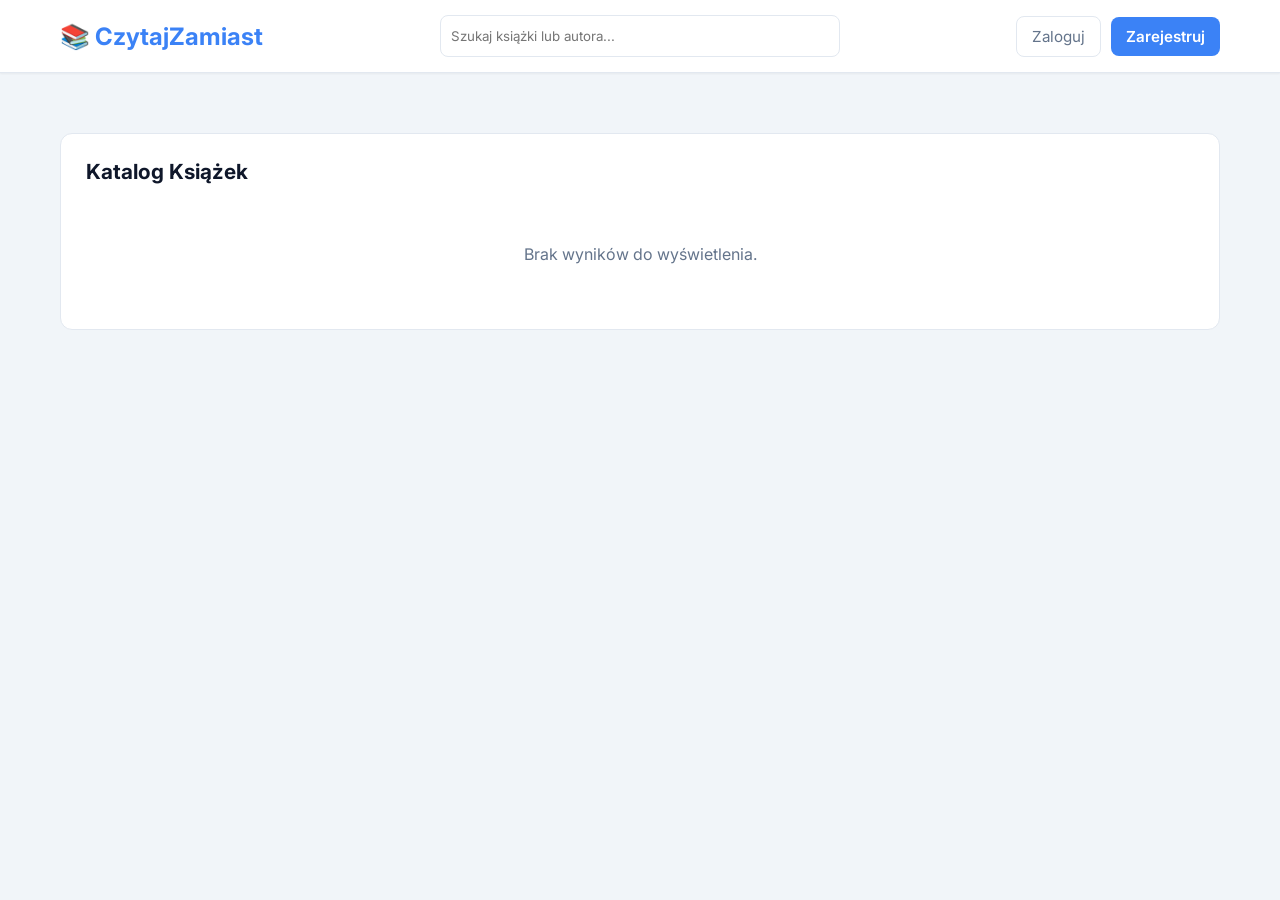
==== frontend/index.html @ 75b678de "Struktura projektu: Dodano backend (Spring Boot) oraz frontend (HTML/JS)" ====
<!DOCTYPE html>
<html lang="pl">
<head>
    <meta charset="UTF-8">
    <meta name="viewport" content="width=device-width, initial-scale=1.0">
    <title>CzytajZamiast - Pełny Modułowy Frontend</title>
    <link rel="stylesheet" href="style.css">
    <link href="https://fonts.googleapis.com/css2?family=Inter:wght@400;500;600;700&display=swap" rel="stylesheet">
</head>
<body>

    <div id="header-placeholder"></div>

    <main class="container main-content">
        <div id="admin-placeholder"></div>
        <div id="catalog-placeholder"></div>
    </main>

    <div id="modals-placeholder"></div>

    <script src="app.js"></script>
</body>
</html>
---- frontend/style.css ----
/* Zmienne i Kolory */
:root {
    --primary-color: #3b82f6;
    --primary-hover: #2563eb;
    --bg-color: #f1f5f9;
    --card-bg: #ffffff;
    --text-main: #0f172a;
    --text-muted: #64748b;
    --border-color: #e2e8f0;
    --danger: #ef4444;
    --warning: #f59e0b;
    --radius: 12px;
}

* {
    margin: 0;
    padding: 0;
    box-sizing: border-box;
}

body {
    font-family: 'Inter', sans-serif;
    background: var(--bg-color);
    color: var(--text-main);
}

.container {
    max-width: 1200px;
    margin: 0 auto;
    padding: 0 20px;
}

/* Header */
.main-header {
    background: var(--card-bg);
    padding: 15px 0;
    border-bottom: 1px solid var(--border-color);
    position: sticky;
    top: 0;
    z-index: 100;
    box-shadow: 0 1px 2px rgba(0,0,0,0.05);
}

.header-content {
    display: flex;
    justify-content: space-between;
    align-items: center;
    flex-wrap: wrap;
    gap: 15px;
}

.logo h1 {
    color: var(--primary-color);
    font-size: 1.5rem;
}

.search-bar {
    flex-grow: 1;
    max-width: 400px;
}

.search-bar input {
    width: 100%;
}

.auth-buttons {
    display: flex;
    gap: 10px;
    align-items: center;
}

.admin-toggle {
    font-size: 0.9rem;
    color: var(--text-muted);
    display: flex;
    align-items: center;
    gap: 5px;
    margin-right: 15px;
    cursor: pointer;
}

/* Layout */
.main-content {
    display: grid;
    grid-template-columns: 320px 1fr;
    gap: 30px;
    margin-top: 30px;
    margin-bottom: 50px;
    align-items: start;
}

@media (max-width: 850px) {
    .main-content {
        grid-template-columns: 1fr;
    }
}

/* Formularze */
.add-book-section,
.books-list-section {
    background: var(--card-bg);
    padding: 25px;
    border-radius: var(--radius);
    border: 1px solid var(--border-color);
}

.add-book-section {
    position: sticky;
    top: 90px;
}

.add-book-section h2,
.books-list-section h2 {
    margin-bottom: 20px;
    font-size: 1.3rem;
}

.form-group {
    margin-bottom: 15px;
}

.form-row {
    display: flex;
    gap: 10px;
}

label {
    display: block;
    margin-bottom: 5px;
    font-weight: 500;
    font-size: 0.9rem;
}

input,
textarea,
select {
    width: 100%;
    padding: 10px;
    border: 1px solid var(--border-color);
    border-radius: 8px;
    font-family: inherit;
    box-sizing: border-box;
}

input:focus,
textarea:focus,
select:focus {
    outline: none;
    border-color: var(--primary-color);
}

input,
select {
    height: 42px;
}

textarea {
    height: auto;
}

/* Przyciski */
button {
    cursor: pointer;
    font-family: inherit;
    font-size: 0.95rem;
    border-radius: 8px;
    transition: 0.2s;
    border: none;
}

.btn-submit,
.btn-primary {
    background: var(--primary-color);
    color: white;
    padding: 10px 15px;
    font-weight: 600;
}

.btn-submit {
    width: 100%;
    margin-top: 10px;
}

.btn-submit:hover,
.btn-primary:hover {
    background: var(--primary-hover);
}

.btn-outline {
    background: transparent;
    color: var(--text-muted);
    border: 1px solid var(--border-color);
    padding: 10px 15px;
}

.btn-outline:hover {
    background: var(--bg-color);
    color: var(--text-main);
}

.btn-danger,
.btn-edit {
    color: white;
    padding: 6px 12px;
    font-size: 0.8rem;
}

.btn-danger {
    background: var(--danger);
}

.btn-edit {
    background: var(--warning);
}

.hidden {
    display: none !important;
}

/* Katalog Książek (Grid) */
.books-grid {
    display: grid;
    grid-template-columns: repeat(auto-fill, minmax(220px, 1fr));
    gap: 20px;
}

.book-card {
    border: 1px solid var(--border-color);
    border-radius: var(--radius);
    overflow: hidden;
    display: flex;
    flex-direction: column;
    transition: 0.2s;
    background: var(--card-bg);
}

.book-card:hover {
    transform: translateY(-4px);
    box-shadow: 0 10px 15px -3px rgba(0,0,0,0.1);
    border-color: var(--primary-color);
}

.card-cover {
    height: 260px;
    background: #e2e8f0;
    background-size: cover;
    background-position: center;
    cursor: pointer;
}

.card-content {
    padding: 15px;
    flex-grow: 1;
    cursor: pointer;
}

.badge {
    display: inline-block;
    background: var(--bg-color);
    color: var(--text-muted);
    padding: 4px 10px;
    border-radius: 12px;
    font-size: 0.75rem;
    font-weight: 500;
    margin-bottom: 8px;
}

.card-content h3 {
    font-size: 1.1rem;
    margin-bottom: 5px;
    color: var(--text-main);
    line-height: 1.3;
}

.card-content .author {
    color: var(--text-muted);
    font-size: 0.9rem;
}

.card-actions {
    display: flex;
    gap: 8px;
    padding: 10px 15px;
    border-top: 1px solid var(--border-color);
    background: #f8fafc;
}

/* Modale */
.modal {
    position: fixed;
    top: 0;
    left: 0;
    width: 100%;
    height: 100%;
    background: rgba(0, 0, 0, 0.6);
    display: flex;
    justify-content: center;
    align-items: center;
    z-index: 1000;
    opacity: 1;
    transition: 0.3s;
}

.modal-content {
    background: var(--card-bg);
    padding: 30px;
    border-radius: var(--radius);
    position: relative;
    max-height: 90vh;
    overflow-y: auto;
}

.small-modal {
    width: 400px;
    max-width: 90%;
}

.large-modal {
    width: 850px;
    max-width: 95%;
}

.close-btn {
    position: absolute;
    top: 15px;
    right: 20px;
    font-size: 1.5rem;
    cursor: pointer;
    color: var(--text-muted);
    z-index: 10;
}

/* Modal Detale */
.modal-layout {
    display: flex;
    gap: 30px;
    margin-top: 10px;
}

@media (max-width: 700px) {
    .modal-layout {
        flex-direction: column;
    }
}

.modal-cover-wrapper {
    flex: 1;
    max-width: 250px;
    text-align: center;
}

.modal-cover-img {
    width: 100%;
    border-radius: 8px;
    box-shadow: 0 4px 6px rgba(0,0,0,0.1);
}

.modal-badge {
    margin-top: 15px;
}

.modal-info {
    flex: 2;
}

.modal-info h2 {
    color: var(--primary-color);
    margin-bottom: 5px;
    font-size: 1.6rem;
}

.modal-info h3 {
    color: var(--text-muted);
    font-weight: 500;
    font-size: 1.1rem;
}

.modal-info p {
    line-height: 1.6;
    color: var(--text-main);
}

.divider {
    height: 1px;
    background: var(--border-color);
    margin: 25px 0;
}

/* Komentarze */
.comments-section h3 {
    margin-bottom: 15px;
    font-size: 1.2rem;
}

.comments-list {
    margin-bottom: 15px;
    max-height: 250px;
    overflow-y: auto;
    padding-right: 5px;
}

.comment {
    background: var(--bg-color);
    padding: 15px;
    border-radius: 8px;
    margin-bottom: 10px;
    border: 1px solid var(--border-color);
}

.comment-header {
    display: flex;
    justify-content: space-between;
    align-items: center;
    margin-bottom: 8px;
}

.comment-header strong {
    color: var(--text-main);
}

.comment p {
    font-size: 0.95rem;
    line-height: 1.5;
}

.comment-date {
    font-size: 0.75rem;
    color: var(--text-muted);
    display: block;
    margin-top: 8px;
}

.login-prompt {
    color: var(--text-muted);
    font-size: 0.9rem;
    text-align: center;
    padding: 10px;
    background: var(--bg-color);
    border-radius: 8px;
}

.empty-message {
    text-align: center;
    color: var(--text-muted);
    padding: 40px;
    grid-column: 1 / -1;
}

.small-modal h2 {
    margin-top: 10px;
    margin-bottom: 25px;
    color: var(--text-main);
}

.small-modal .close-btn {
    top: 20px;
}

select {
    -webkit-appearance: none;
    -moz-appearance: none;
    appearance: none;
    background-image: url("data:image/svg+xml;charset=UTF-8,%3csvg xmlns='http://www.w3.org/2000/svg' viewBox='0 0 24 24' fill='none' stroke='%2364748b' stroke-width='2' stroke-linecap='round' stroke-linejoin='round'%3e%3cpolyline points='6 9 12 15 18 9'%3e%3c/polyline%3e%3c/svg%3e");
    background-repeat: no-repeat;
    background-position: right 12px center;
    background-size: 16px;
    padding-right: 40px; 
    cursor: pointer;
}
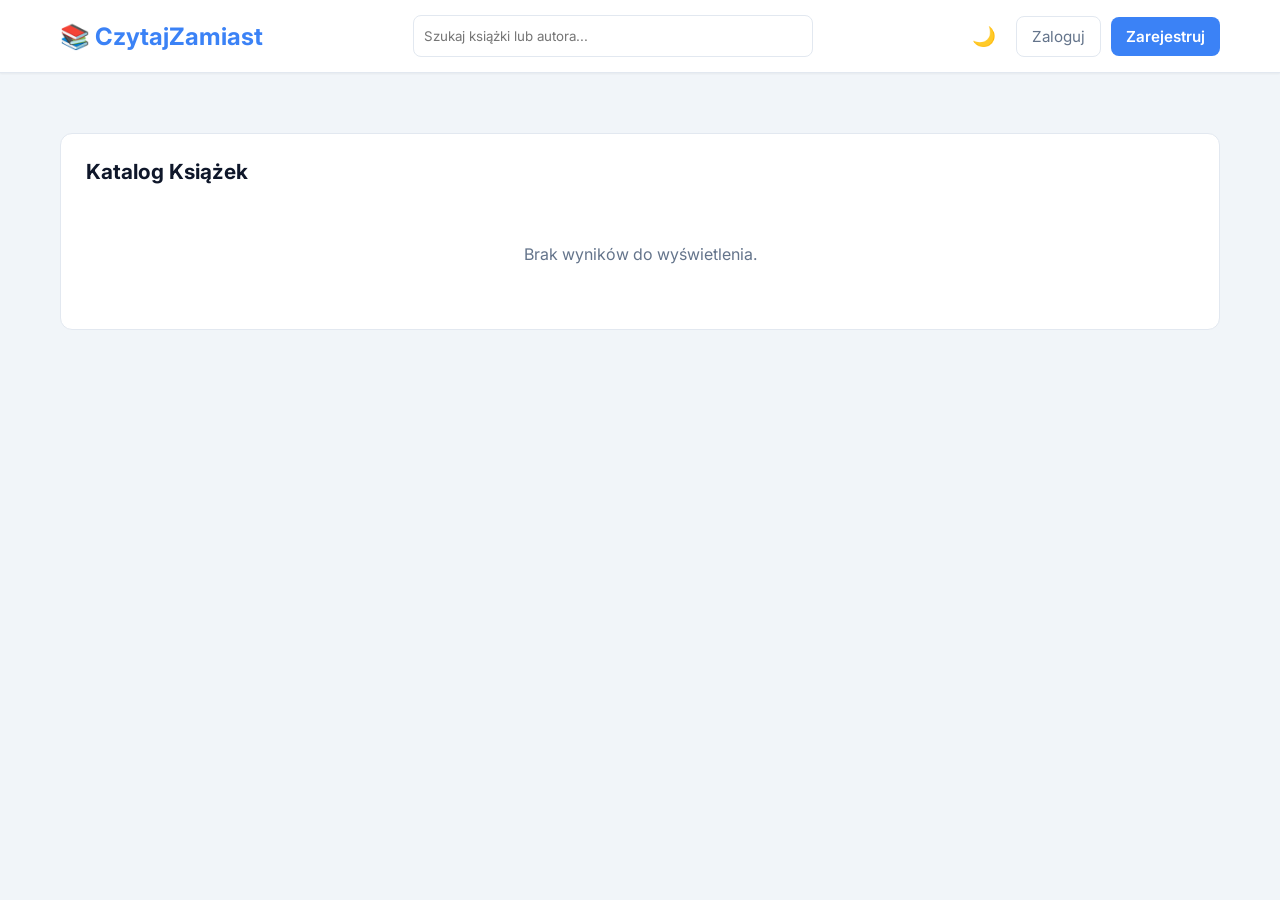
==== commit a4d980e8: "Add toast container to layout" ====
--- a/frontend/index.html
+++ b/frontend/index.html
@@ -17,7 +17,9 @@
     </main>
 
     <div id="modals-placeholder"></div>
+    
+    <div id="toast-container"></div>
 
     <script src="app.js"></script>
 </body>
-</html>+</html>
--- a/frontend/style.css
+++ b/frontend/style.css
@@ -1,4 +1,3 @@
-/* Zmienne i Kolory */
 :root {
     --primary-color: #3b82f6;
     --primary-hover: #2563eb;
@@ -466,4 +465,16 @@
     background-size: 16px;
     padding-right: 40px; 
     cursor: pointer;
-}+}
+
+body.dark-mode {
+    --bg-color: #0f172a;
+    --card-bg: #1e293b;
+    --text-main: #f8fafc;
+    --text-muted: #94a3b8;
+    --border-color: #334155;
+}
+
+body, .book-card, .main-header, .modal-content, input, textarea, select {
+    transition: background-color 0.3s ease, color 0.3s ease, border-color 0.3s ease;
+}
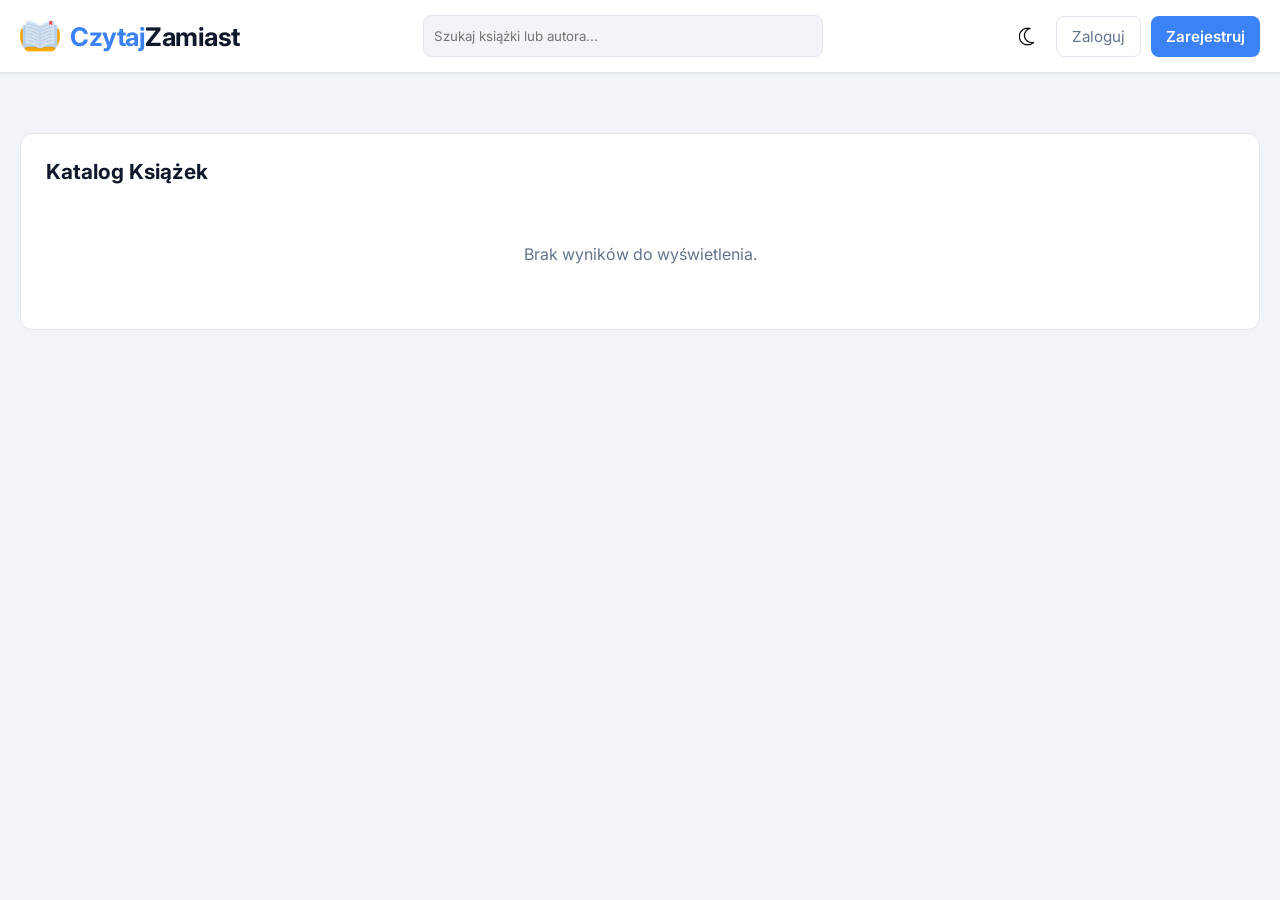
==== commit 51af264d: "Update index.html" ====
--- a/frontend/index.html
+++ b/frontend/index.html
@@ -20,6 +20,6 @@
     
     <div id="toast-container"></div>
 
-    <script src="app.js"></script>
+    <script src="app.js?v=1"></script>
 </body>
 </html>
--- a/frontend/style.css
+++ b/frontend/style.css
@@ -24,12 +24,11 @@
 }
 
 .container {
-    max-width: 1200px;
+    max-width: 1350px;
     margin: 0 auto;
     padding: 0 20px;
 }
 
-/* Header */
 .main-header {
     background: var(--card-bg);
     padding: 15px 0;
@@ -48,9 +47,29 @@
     gap: 15px;
 }
 
+.logo a {
+    display: flex;
+    align-items: center;
+    gap: 10px;
+    text-decoration: none;
+}
+
+.logo-icon {
+    height: 40px;
+    width: 40px;
+    border-radius: 50%;
+    object-fit: cover;
+}
+
 .logo h1 {
+    color: var(--text-main);
+    font-size: 1.6rem;
+    font-weight: 700;
+    letter-spacing: -0.5px;
+}
+
+.logo h1 .highlight {
     color: var(--primary-color);
-    font-size: 1.5rem;
 }
 
 .search-bar {
@@ -78,10 +97,9 @@
     cursor: pointer;
 }
 
-/* Layout */
 .main-content {
     display: grid;
-    grid-template-columns: 320px 1fr;
+    grid-template-columns: 280px 1fr;
     gap: 30px;
     margin-top: 30px;
     margin-bottom: 50px;
@@ -94,7 +112,6 @@
     }
 }
 
-/* Formularze */
 .add-book-section,
 .books-list-section {
     background: var(--card-bg);
@@ -139,6 +156,8 @@
     border-radius: 8px;
     font-family: inherit;
     box-sizing: border-box;
+    background-color: var(--bg-color);
+    color: var(--text-main);
 }
 
 input:focus,
@@ -157,7 +176,6 @@
     height: auto;
 }
 
-/* Przyciski */
 button {
     cursor: pointer;
     font-family: inherit;
@@ -180,6 +198,11 @@
     margin-top: 10px;
 }
 
+.btn-large {
+    padding: 12px 20px;
+    font-size: 1.05rem;
+}
+
 .btn-submit:hover,
 .btn-primary:hover {
     background: var(--primary-hover);
@@ -216,7 +239,6 @@
     display: none !important;
 }
 
-/* Katalog Książek (Grid) */
 .books-grid {
     display: grid;
     grid-template-columns: repeat(auto-fill, minmax(220px, 1fr));
@@ -241,7 +263,7 @@
 
 .card-cover {
     height: 260px;
-    background: #e2e8f0;
+    background: var(--border-color);
     background-size: cover;
     background-position: center;
     cursor: pointer;
@@ -281,10 +303,9 @@
     gap: 8px;
     padding: 10px 15px;
     border-top: 1px solid var(--border-color);
-    background: #f8fafc;
-}
-
-/* Modale */
+    background: var(--bg-color);
+}
+
 .modal {
     position: fixed;
     top: 0;
@@ -300,6 +321,10 @@
     transition: 0.3s;
 }
 
+.full-page-modal {
+    background: var(--bg-color);
+}
+
 .modal-content {
     background: var(--card-bg);
     padding: 30px;
@@ -319,6 +344,64 @@
     max-width: 95%;
 }
 
+.auth-modal-content {
+    width: 450px;
+    max-width: 95%;
+    padding: 40px;
+    box-shadow: 0 10px 25px rgba(0,0,0,0.1);
+    border: 1px solid var(--border-color);
+}
+
+.full-page-modal .close-btn {
+    top: 20px;
+    right: 25px;
+    font-size: 2rem;
+}
+
+.auth-header {
+    text-align: center;
+    margin-bottom: 30px;
+}
+
+.auth-header h2 {
+    color: var(--text-main);
+    font-size: 1.8rem;
+    margin-bottom: 10px;
+}
+
+.auth-header p {
+    color: var(--text-muted);
+}
+
+.auth-form .form-group {
+    margin-bottom: 20px;
+}
+
+.auth-form label {
+    font-size: 0.95rem;
+    color: var(--text-main);
+    margin-bottom: 8px;
+}
+
+.auth-switch {
+    text-align: center;
+    margin-top: 20px;
+    color: var(--text-muted);
+    font-size: 0.9rem;
+}
+
+.link-text {
+    color: var(--primary-color);
+    cursor: pointer;
+    font-weight: 500;
+    transition: color 0.2s;
+}
+
+.link-text:hover {
+    color: var(--primary-hover);
+    text-decoration: underline;
+}
+
 .close-btn {
     position: absolute;
     top: 15px;
@@ -329,7 +412,6 @@
     z-index: 10;
 }
 
-/* Modal Detale */
 .modal-layout {
     display: flex;
     gap: 30px;
@@ -385,7 +467,6 @@
     margin: 25px 0;
 }
 
-/* Komentarze */
 .comments-section h3 {
     margin-bottom: 15px;
     font-size: 1.2rem;
@@ -443,16 +524,6 @@
     color: var(--text-muted);
     padding: 40px;
     grid-column: 1 / -1;
-}
-
-.small-modal h2 {
-    margin-top: 10px;
-    margin-bottom: 25px;
-    color: var(--text-main);
-}
-
-.small-modal .close-btn {
-    top: 20px;
 }
 
 select {
@@ -475,6 +546,101 @@
     --border-color: #334155;
 }
 
-body, .book-card, .main-header, .modal-content, input, textarea, select {
+body, .book-card, .main-header, .modal-content, input, textarea, select, .card-actions, .card-cover, .comment, .add-book-section, .books-list-section {
     transition: background-color 0.3s ease, color 0.3s ease, border-color 0.3s ease;
 }
+
+#theme-toggle .moon-icon { display: inline-block; }
+#theme-toggle .sun-icon { display: none; }
+
+body.dark-mode #theme-toggle .moon-icon { display: none; }
+body.dark-mode #theme-toggle .sun-icon { display: inline-block; }
+
+#theme-toggle img {
+    height: 1.2rem;
+    width: auto;
+    vertical-align: middle;
+}
+
+#toast-container {
+    position: fixed;
+    bottom: 30px;
+    right: 30px;
+    z-index: 9999;
+    display: flex;
+    flex-direction: column;
+    gap: 15px;
+}
+
+.toast {
+    min-width: 250px;
+    padding: 15px 20px;
+    border-radius: 8px;
+    color: white;
+    font-weight: 500;
+    font-size: 0.95rem;
+    box-shadow: 0 4px 15px rgba(0, 0, 0, 0.2);
+    opacity: 0;
+    transform: translateX(100%);
+    animation: slideInRight 0.4s cubic-bezier(0.68, -0.55, 0.265, 1.55) forwards;
+    display: flex;
+    justify-content: space-between;
+    align-items: center;
+}
+
+.toast.success { background-color: #10b981; }
+.toast.error { background-color: #ef4444; }
+.toast.warning { background-color: #f59e0b; }
+
+.toast.fade-out {
+    animation: fadeOutRight 0.3s forwards;
+}
+
+.toast-close {
+    cursor: pointer;
+    font-weight: bold;
+    font-size: 1.2rem;
+    margin-left: 15px;
+    opacity: 0.8;
+    transition: 0.2s;
+}
+
+.toast-close:hover { opacity: 1; }
+
+@keyframes slideInRight {
+    to { opacity: 1; transform: translateX(0); }
+}
+
+@keyframes fadeOutRight {
+    to { opacity: 0; transform: translateX(100%); }
+}
+
+.star-rating {
+    display: flex;
+    flex-direction: row-reverse;
+    justify-content: flex-end;
+    gap: 5px;
+}
+
+.star-rating input[type="radio"] {
+    display: none !important;
+}
+
+.star-rating label {
+    cursor: pointer;
+    color: var(--text-muted);
+    transition: color 0.2s ease;
+    display: inline-block;
+}
+
+.star-rating svg {
+    width: 32px !important;
+    height: 32px !important;
+    display: block;
+}
+
+.star-rating label:hover,
+.star-rating label:hover ~ label,
+.star-rating input[type="radio"]:checked ~ label {
+    color: var(--warning);
+}
